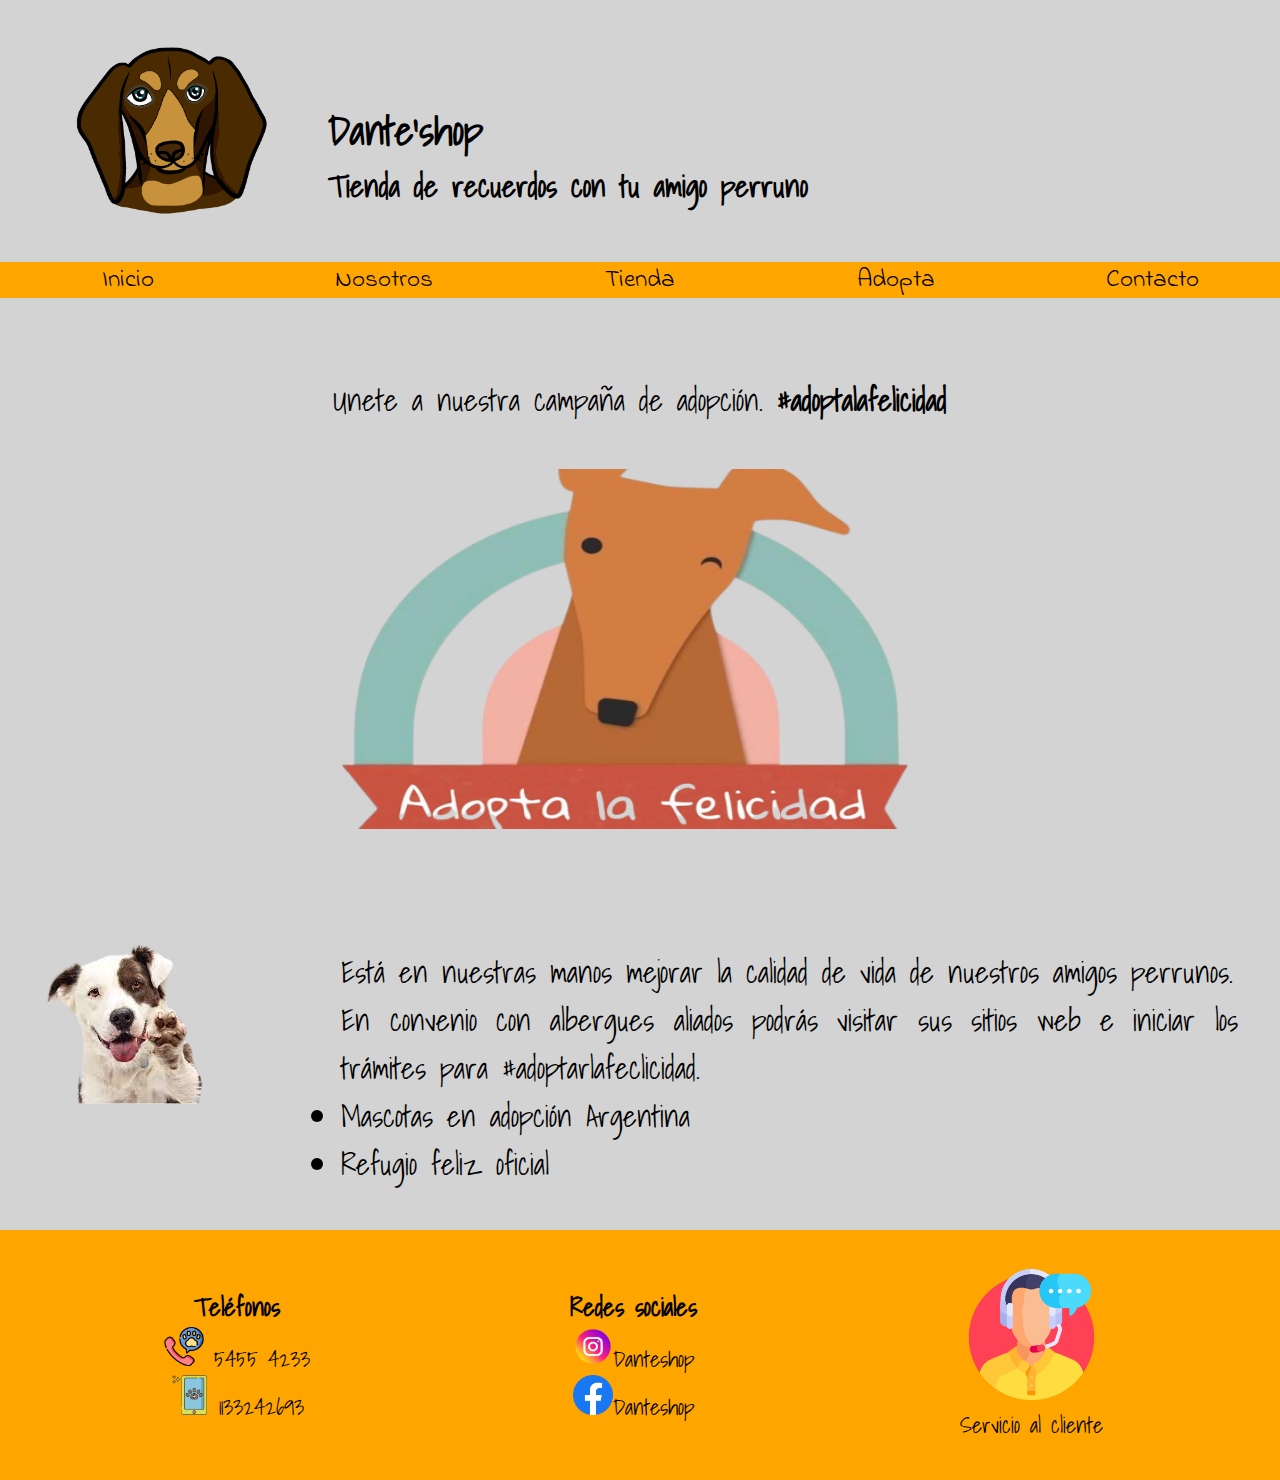
==== pages/adopta.html @ c520d554 "Commit inicial proyecto" ====
<!DOCTYPE html>
<html lang="es">
  <head>
    <meta charset="UTF-8" />
    <meta http-equiv="X-UA-Compatible" content="IE=edge" />
    <meta name="viewport" content="width=device-width, initial-scale=1.0" />
    <link rel="stylesheet" href="../css/style.css"/>
    <link rel="preconnect" href="https://fonts.googleapis.com" />
    <link rel="preconnect" href="https://fonts.gstatic.com" crossorigin />
    <link
      href="https://fonts.googleapis.com/css2?family=Shadows+Into+Light&display=swap"
      rel="stylesheet"/>
    <link
      href="https://fonts.googleapis.com/css2?family=Indie+Flower&family=Permanent+Marker&family=Shadows+Into+Light&display=swap"
      rel="stylesheet"/>
    <title>Danteshop</title>
  </head>
  <body>
    <header>
      <div class="encabezado">
        <div class="logo">
          <img
            class="logo"
            src="../images/logo_fondo_transparente.png"
            alt="logo"
          />
        </div>
        <div class="textologo">
          <h1>Dante'shop</h1>
          <h2>Tienda de recuerdos con tu amigo perruno</h2>
        </div>
      </div>
        
          <nav>
            <div class="menu">
              <div><a href="../index.html">Inicio</a></div>
              <div><a href="nosotros.html">Nosotros</a></div>
              <div><a href="tienda.html">Tienda</a></div>
              <div><a href="adopta.html">Adopta</a></div>
              <div><a href="servicioalcliente.html">Contacto</a></div>
            </div>
          </nav>
        </div>
      
    </header>
    <main>
      <section class="imagenadopta">
        <div class="adopta">
          <a href="adopta.html"><p>Unete a nuestra campaña de adopción. <span class="resalta">#adoptalafelicidad</span></p><img class="adopta" src="../images/adopta.png" alt="adopta"/></a>
        </div>   
    
      </section>
      <section>
        <div class="flex-container">
         
          <div>
            <img src="../images/nocompressinfondo.png" alt="nocompres"/>
            
          </div>
        <div class="textoadopta">
          <p>Está en nuestras manos mejorar la calidad de vida de nuestros amigos perrunos.</p>
          <p>En convenio con albergues aliados podrás visitar sus sitios web e iniciar los trámites para #adoptarlafeclicidad.</p>
          
          <ul>
            <li><a href="https://linktr.ee/mascotasenadopcionargentina">Mascotas en adopción Argentina</a></li>
            <li><a href="https://linktr.ee/refugiofelizoficial">Refugio feliz oficial</a></li>
          </ul>
          
       
          </div>
        </div>
        
      </section>
    </main>
    
    <footer>
      <div>
        <p class="footer">Teléfonos</p>
        <p class="tel">
          <img class="icon" src="../images/call.png" alt="icono" /> 5455 4233
        </p>
        <p class="tel">
          <img class="icon" src="../images/phone-call.png" alt="icono" />
          1133242693
        </p>
      </div>
      <div>
        <p class="footer">Redes sociales</p>
        <p class="tel">
          <img
            class="icon"
            src="../images/instagram.png"
            alt="instagram"
          />Danteshop
        </p>
        <p class="tel">
          <img
            class="icon"
            src="../images/facebook.png"
            alt="facebook"
          />Danteshop
        </p>
      </div>
      <div>
        <a href="pages/servicioalcliente.html" target="blank" class="link_support">
          <div class="fotosupport">
            <img src="../images/support.png" alt="">
          </div>
        </a>
        <p class="tel">Servicio al cliente</p>
      </div>
  </footer>
  </body>
</html>
---- css/style.css ----
* {
  box-sizing: border-box;
  margin: 0;
  padding: 0;
}

body {
  background-color: lightgray;
}

header {
  width: 100%;
}

nav {
  background-color: orange;
  margin: 0;
  width: 100%;
}

main {
  padding: 30px;
}

.encabezado {
  width: 100%;
  margin: 20px auto;
  padding: 15px;
  display: flex;
  justify-content: right;
}

.textologo {
  width: 90%;
  font-family: "Shadows Into Light", cursive;
  text-align: justify;
  margin-top: 5%;
  font-size: 20px;
}

.logo {
  margin: 0;
  padding: 0;
  width: 30%;
}

.logo img {
  width: 80%;
  height: auto;
  margin-left: 10%;
}

.menu {
  display: flex;
  width: 100%;
  justify-content: space-around;
  flex-wrap: wrap;
}

.menu div {
  color: black;
  width: 20%;
  font-family: "Indie Flower", cursive;
  font-size: 25px;
  display: flex;
  justify-content: center;
}

a {
  text-decoration: none;
  color: black;
  text-align: center;
}

a:link {
  color: black;
  text-decoration: none;
}
a:hover {
  color: green;
  text-decoration: none;
}
a:active {
  color: brown;
}
div.texto {
  font-family: "Shadows Into Light", cursive;
  font-size: 30px;
  text-align: justify;
}
div.textoadopta {
  font-family: "Shadows Into Light", cursive;
  font-size: 30px;
  text-align: justify;
  padding: 1%;
}

/* footer */

footer {
  font-family: "Shadows Into Light", cursive;
  background-color: orange;
  padding: 3%;
  width: 100%;
  display: flex;
  flex-wrap: wrap;
}

footer div {
  width: 33%;
  display: flex;
  flex-direction: column;
  justify-content: center;
}

h2.footer {
  font-size: 30px;
}

p.footer {
  font-size: 25px;
  font-weight: bold;
  width: 100%;
  text-align: center;
}

.linksupport {
  text-align: center;
}

.fotosupport {
  display: inline-block;
}

.fotosupport img {
  height: 30%;
  width: 100%;
}

img.icon {
  width: 10%;
  height: auto;
}

p.tel {
  font-size: 22px;
  font-family: "Shadows Into Light", cursive;
  text-align: center;
}

.linea {
  background: orange;
  height: 5px;
  width: 100%;
  display: block;
  margin-bottom: 10px;
}

.galeriaimag {
  display: grid;
  grid-template-columns: repeat(auto-fit, minmax(30%, 1fr));
  width: 95%;
  margin: auto;
  grid-gap: 10px;
  padding: 40px, 0;
  overflow: hidden;
}
.galeriaimag > a {
  display: block;
  position: relative;

  box-shadow: 0 0 6px rgba(0, 0, 0, 0.5);
}
.galeriaimag img {
  width: 100%;
  vertical-align: top;
  height: 500px;
  object-fit: cover;
  transition: transform 0.5s;
}

.galeriaimag a:hover img {
  filter: blur(2px);
  transform: rotate(10deg) scale(1.3);
}

.linea2 {
  background: orange;
  height: 5px;
  width: 100%;
  display: block;
  margin-top: 10px;
}

div.galeria {
  margin-top: 5%;
  margin-right: 10%;
  margin-left: 5%;
  margin-bottom: 2%;
  align-items: center;
}
div.galeria img {
  width: 100%;
  height: 50%;
}
div.galeria:hover {
  border: 1px solid #777;
}
div.desc {
  padding: 15px;
  text-align:center;
  font-family: "Shadows Into Light", cursive;
  font-weight: bold;
  font-size: 15px;
}
.botontienda{
  width: 100%;
}
.texto {
  margin-right: 20px;
}
.flex-container {
  display: flex;
  width: 100%;
}

.adopta {
  
  font-family: "Shadows Into Light", cursive;
  font-size: 30px;
  width: 100%;
  text-align: center;
  padding: 4%; 
}
.adopta img {
  width: 70%;
  height: 450px;  
}

.resalta {
  font-weight: bold;
}

.nosotros {
  width: 100%;
  height: auto;
  margin-top: 70px;
  margin-right: 7 0px;
}

.container-grid{
    display: grid;
    grid-template-columns: auto auto auto;
    grid-template-rows: auto auto auto auto;
    grid-template-areas:
    'header header header'
    'nav nav nav'
    'main main main' 
    'footer footer  footer';
}

header{grid-area: header;}
nav{grid-area: nav;}
main{grid-area: main;}
footer{grid-area: footer;}

.grillaus {
    display: grid;
    grid-template-columns: repeat(2, 1fr);
    width: 100%;
    margin: 20px;
    grid-gap: 40px;
    padding: 40px, 0;
    overflow: hidden;
    font-family: "Shadows Into Light", cursive;
    font-size: 30px;
    text-align: justify;
  }


.imglogo img {
  position: relative;
  overflow: hidden;
}
.container_contacto{
  display: flex;
  padding: 2%;
}
.container_contacto div{
margin: 2%;

}

/* renposive */
@media screen and (max-width: 600px) {
  .textologo {
    margin-left: 0%;
    font-size: 60%;
  }
  .logo img {
    width: 80%;
    height: auto;
    margin-left: 5%;
  }
  .menu div {
    font-size: 16px;
  }
  .texto p {
    font-size: 20px;
  }

  img.icon {
    width: 10px;
    height: auto;
  }

  /* footer */

  footer div {
    width: 100%;
  }

  p.footer {
    font-size: 16px;
    text-align: center;
  }

  .fotosupport img {
    height: auto;
    width: 30%;
  }

  .adopta img {
    height: auto;
  }

  .galeriaimag {
    display: flex;
    flex-wrap: wrap;
  }

  .galeriaimag img {
    height: auto;
  }

  #grilla {   
    grid-template-columns: repeat(1, 1fr);
    padding: 2%;
    margin: 0; 
    font-size: 20px;
    text-align: justify;
  }
  .flex-container {
    display: flex;
    flex-wrap: wrap;
    justify-content: center;   
    padding: 0;
    margin: 0;
  }
  .flex-container div{
    width: 100%;
    height: auto;
  }
  div.textoadopta {
    font-family: "Shadows Into Light", cursive;
    font-size: 20px;
    text-align: justify;
  }
  
}
@media screen and (max-width:768px) {

  .galeriaimag {
    
    grid-template-columns: repeat(2, minmax(30%, 1fr));
    flex-wrap: wrap;
   
  }
  .galeriaimag img {
    width: 100%;
    vertical-align: top;
    height: 500px;
    object-fit: cover;
    transition: transform 0.5s;
  }
}
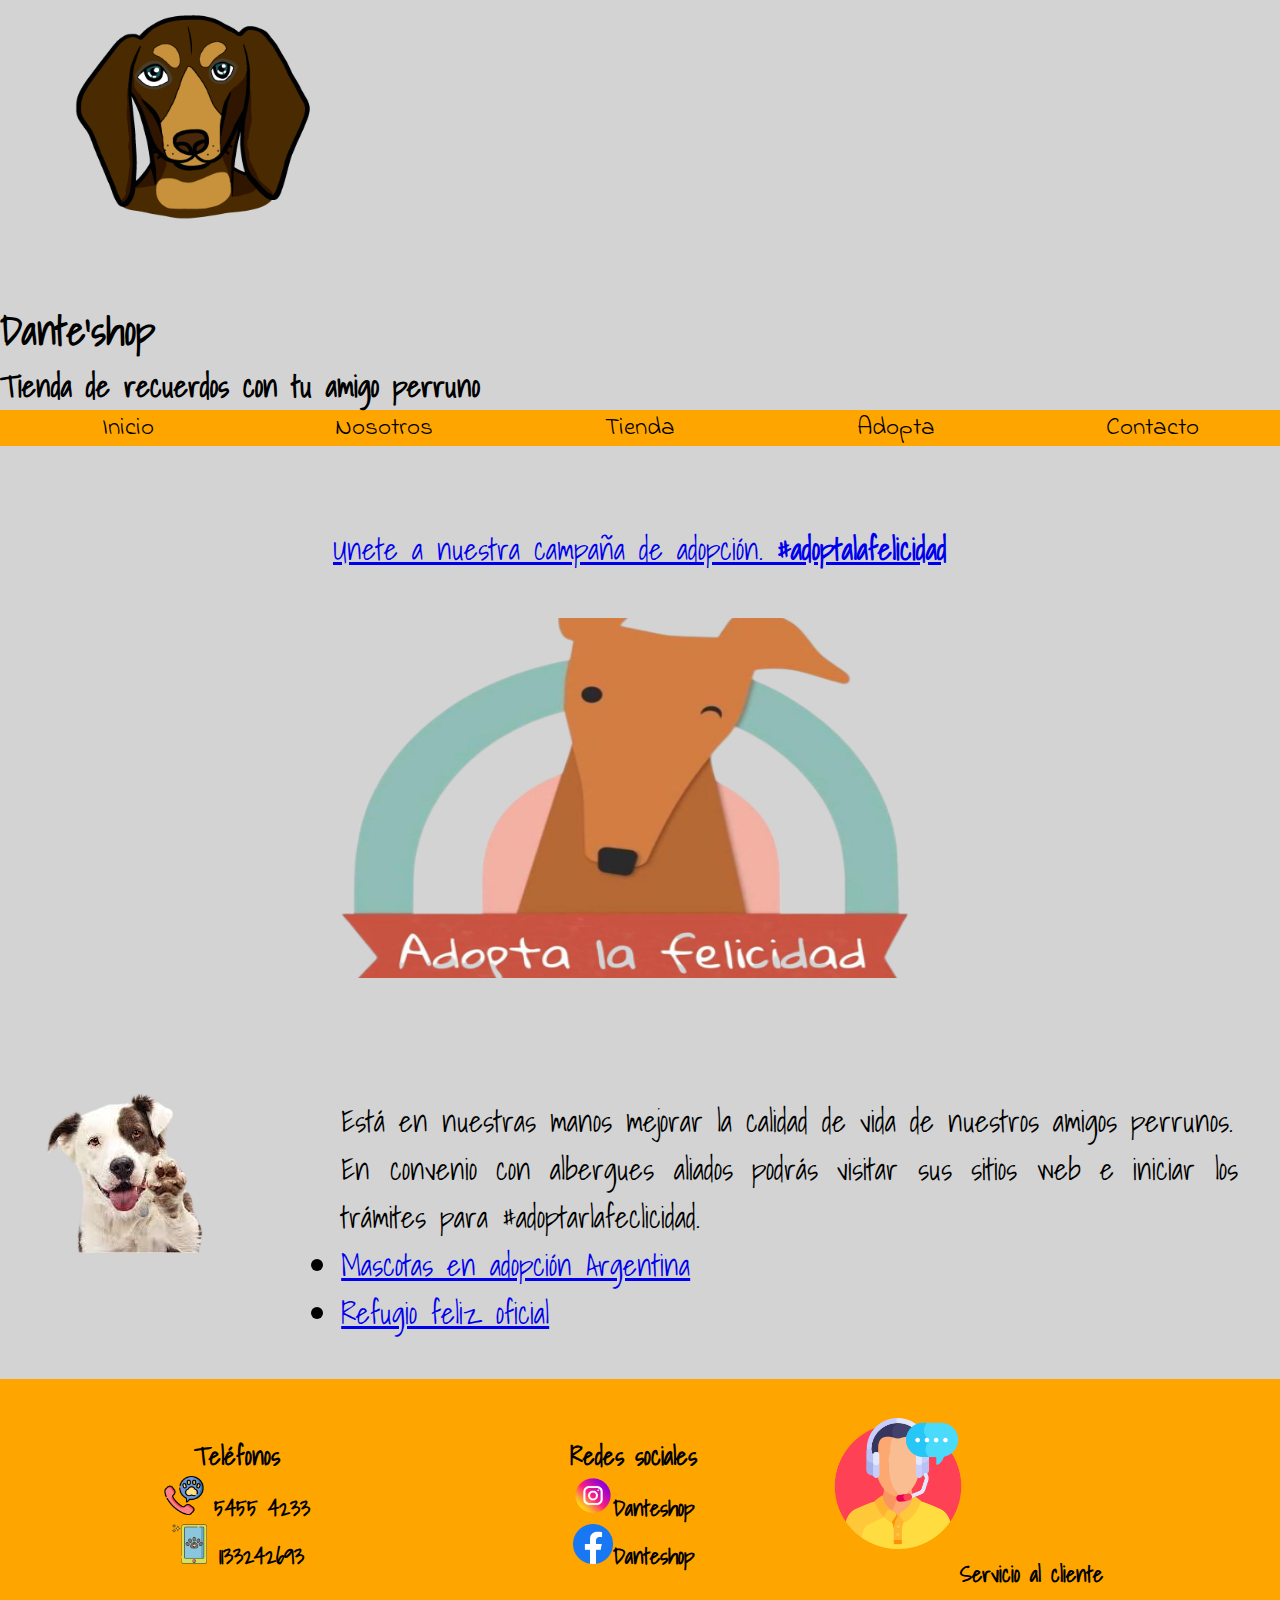
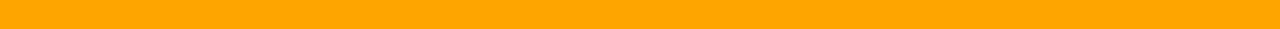
==== commit 45be2261: "SEO" ====
--- a/pages/adopta.html
+++ b/pages/adopta.html
@@ -13,7 +13,7 @@
     <link
       href="https://fonts.googleapis.com/css2?family=Indie+Flower&family=Permanent+Marker&family=Shadows+Into+Light&display=swap"
       rel="stylesheet"/>
-    <title>Danteshop</title>
+    <title>Danteshop-Adopta</title>
   </head>
   <body>
     <header>
--- a/css/style.css
+++ b/css/style.css
@@ -11,6 +11,23 @@
 header {
   width: 100%;
 }
+header .textologo {
+  width: 90%;
+  font-family: "Shadows Into Light", cursive;
+  text-align: justify;
+  margin-top: 5%;
+  font-size: 20px;
+}
+header .logo {
+  margin: 0;
+  padding: 0;
+  width: 30%;
+}
+header .logo img {
+  width: 80%;
+  height: auto;
+  margin-left: 10%;
+}
 
 nav {
   background-color: orange;
@@ -21,8 +38,7 @@
 main {
   padding: 30px;
 }
-
-.encabezado {
+main .encabezado {
   width: 100%;
   margin: 20px auto;
   padding: 15px;
@@ -30,33 +46,12 @@
   justify-content: right;
 }
 
-.textologo {
-  width: 90%;
-  font-family: "Shadows Into Light", cursive;
-  text-align: justify;
-  margin-top: 5%;
-  font-size: 20px;
-}
-
-.logo {
-  margin: 0;
-  padding: 0;
-  width: 30%;
-}
-
-.logo img {
-  width: 80%;
-  height: auto;
-  margin-left: 10%;
-}
-
 .menu {
   display: flex;
   width: 100%;
   justify-content: space-around;
   flex-wrap: wrap;
 }
-
 .menu div {
   color: black;
   width: 20%;
@@ -65,29 +60,29 @@
   display: flex;
   justify-content: center;
 }
-
-a {
+.menu div a {
   text-decoration: none;
   color: black;
   text-align: center;
 }
-
-a:link {
+.menu div a:link {
   color: black;
   text-decoration: none;
 }
-a:hover {
+.menu div a:hover {
   color: green;
   text-decoration: none;
 }
-a:active {
+.menu div a:active {
   color: brown;
 }
+
 div.texto {
   font-family: "Shadows Into Light", cursive;
   font-size: 30px;
   text-align: justify;
 }
+
 div.textoadopta {
   font-family: "Shadows Into Light", cursive;
   font-size: 30px;
@@ -96,7 +91,6 @@
 }
 
 /* footer */
-
 footer {
   font-family: "Shadows Into Light", cursive;
   background-color: orange;
@@ -105,19 +99,16 @@
   display: flex;
   flex-wrap: wrap;
 }
-
 footer div {
   width: 33%;
   display: flex;
   flex-direction: column;
   justify-content: center;
 }
-
-h2.footer {
-  font-size: 30px;
-}
-
-p.footer {
+footer div h2 {
+  font-size: 30px;
+}
+footer div p {
   font-size: 25px;
   font-weight: bold;
   width: 100%;
@@ -165,21 +156,24 @@
   padding: 40px, 0;
   overflow: hidden;
 }
-.galeriaimag > a {
+.galeriaimag div {
+  text-align: center;
+}
+.galeriaimag a {
   display: block;
   position: relative;
-
+  color: green;
   box-shadow: 0 0 6px rgba(0, 0, 0, 0.5);
 }
 .galeriaimag img {
   width: 100%;
   vertical-align: top;
   height: 500px;
-  object-fit: cover;
+  -o-object-fit: cover;
+     object-fit: cover;
   transition: transform 0.5s;
 }
-
-.galeriaimag a:hover img {
+.galeriaimag :hover img {
   filter: blur(2px);
   transform: rotate(10deg) scale(1.3);
 }
@@ -203,38 +197,41 @@
   width: 100%;
   height: 50%;
 }
-div.galeria:hover {
+div.galeria :hover {
   border: 1px solid #777;
 }
+
 div.desc {
   padding: 15px;
-  text-align:center;
+  text-align: center;
   font-family: "Shadows Into Light", cursive;
   font-weight: bold;
   font-size: 15px;
 }
-.botontienda{
-  width: 100%;
-}
+
+.botontienda {
+  width: 100%;
+}
+
 .texto {
   margin-right: 20px;
 }
+
 .flex-container {
   display: flex;
   width: 100%;
 }
 
 .adopta {
-  
-  font-family: "Shadows Into Light", cursive;
-  font-size: 30px;
-  width: 100%;
-  text-align: center;
-  padding: 4%; 
+  font-family: "Shadows Into Light", cursive;
+  font-size: 30px;
+  width: 100%;
+  text-align: center;
+  padding: 4%;
 }
 .adopta img {
   width: 70%;
-  height: 450px;  
+  height: 450px;
 }
 
 .resalta {
@@ -248,47 +245,65 @@
   margin-right: 7 0px;
 }
 
-.container-grid{
-    display: grid;
-    grid-template-columns: auto auto auto;
-    grid-template-rows: auto auto auto auto;
-    grid-template-areas:
-    'header header header'
-    'nav nav nav'
-    'main main main' 
-    'footer footer  footer';
-}
-
-header{grid-area: header;}
-nav{grid-area: nav;}
-main{grid-area: main;}
-footer{grid-area: footer;}
+.container-grid {
+  display: grid;
+  grid-template-columns: auto auto auto;
+  grid-template-rows: auto auto auto auto;
+  grid-template-areas: "header header header" "nav nav nav" "main main main" "footer footer  footer";
+}
+
+header {
+  grid-area: header;
+}
+
+nav {
+  grid-area: nav;
+}
+
+main {
+  grid-area: main;
+}
+
+footer {
+  grid-area: footer;
+}
 
 .grillaus {
-    display: grid;
-    grid-template-columns: repeat(2, 1fr);
-    width: 100%;
-    margin: 20px;
-    grid-gap: 40px;
-    padding: 40px, 0;
-    overflow: hidden;
-    font-family: "Shadows Into Light", cursive;
-    font-size: 30px;
-    text-align: justify;
-  }
-
+  display: grid;
+  grid-template-columns: repeat(2, 1fr);
+  width: 100%;
+  margin: 20px;
+  grid-gap: 40px;
+  padding: 40px, 0;
+  overflow: hidden;
+  font-family: "Shadows Into Light", cursive;
+  font-size: 30px;
+  text-align: justify;
+}
 
 .imglogo img {
   position: relative;
   overflow: hidden;
 }
-.container_contacto{
-  display: flex;
-  padding: 2%;
-}
-.container_contacto div{
-margin: 2%;
-
+
+.container_contacto {
+  display: flex;
+  padding: 0%;
+}
+.container_contacto div {
+  margin: 2%;
+}
+
+.form {
+  width: 100%;
+}
+
+.carousel-item img {
+  height: auto;
+}
+
+.d-block {
+  padding: 10%;
 }
 
 /* renposive */
@@ -308,56 +323,47 @@
   .texto p {
     font-size: 20px;
   }
-
   img.icon {
     width: 10px;
     height: auto;
   }
-
   /* footer */
-
   footer div {
     width: 100%;
   }
-
   p.footer {
     font-size: 16px;
     text-align: center;
   }
-
   .fotosupport img {
     height: auto;
     width: 30%;
   }
-
   .adopta img {
     height: auto;
   }
-
   .galeriaimag {
     display: flex;
     flex-wrap: wrap;
   }
-
   .galeriaimag img {
     height: auto;
   }
-
-  #grilla {   
+  #grilla {
     grid-template-columns: repeat(1, 1fr);
     padding: 2%;
-    margin: 0; 
+    margin: 0;
     font-size: 20px;
     text-align: justify;
   }
   .flex-container {
     display: flex;
     flex-wrap: wrap;
-    justify-content: center;   
+    justify-content: center;
     padding: 0;
     margin: 0;
   }
-  .flex-container div{
+  .flex-container div {
     width: 100%;
     height: auto;
   }
@@ -366,21 +372,18 @@
     font-size: 20px;
     text-align: justify;
   }
-  
-}
-@media screen and (max-width:768px) {
-
+}
+@media screen and (max-width: 768px) {
   .galeriaimag {
-    
     grid-template-columns: repeat(2, minmax(30%, 1fr));
     flex-wrap: wrap;
-   
   }
   .galeriaimag img {
     width: 100%;
     vertical-align: top;
     height: 500px;
-    object-fit: cover;
+    -o-object-fit: cover;
+       object-fit: cover;
     transition: transform 0.5s;
   }
-}
+}/*# sourceMappingURL=style.css.map */